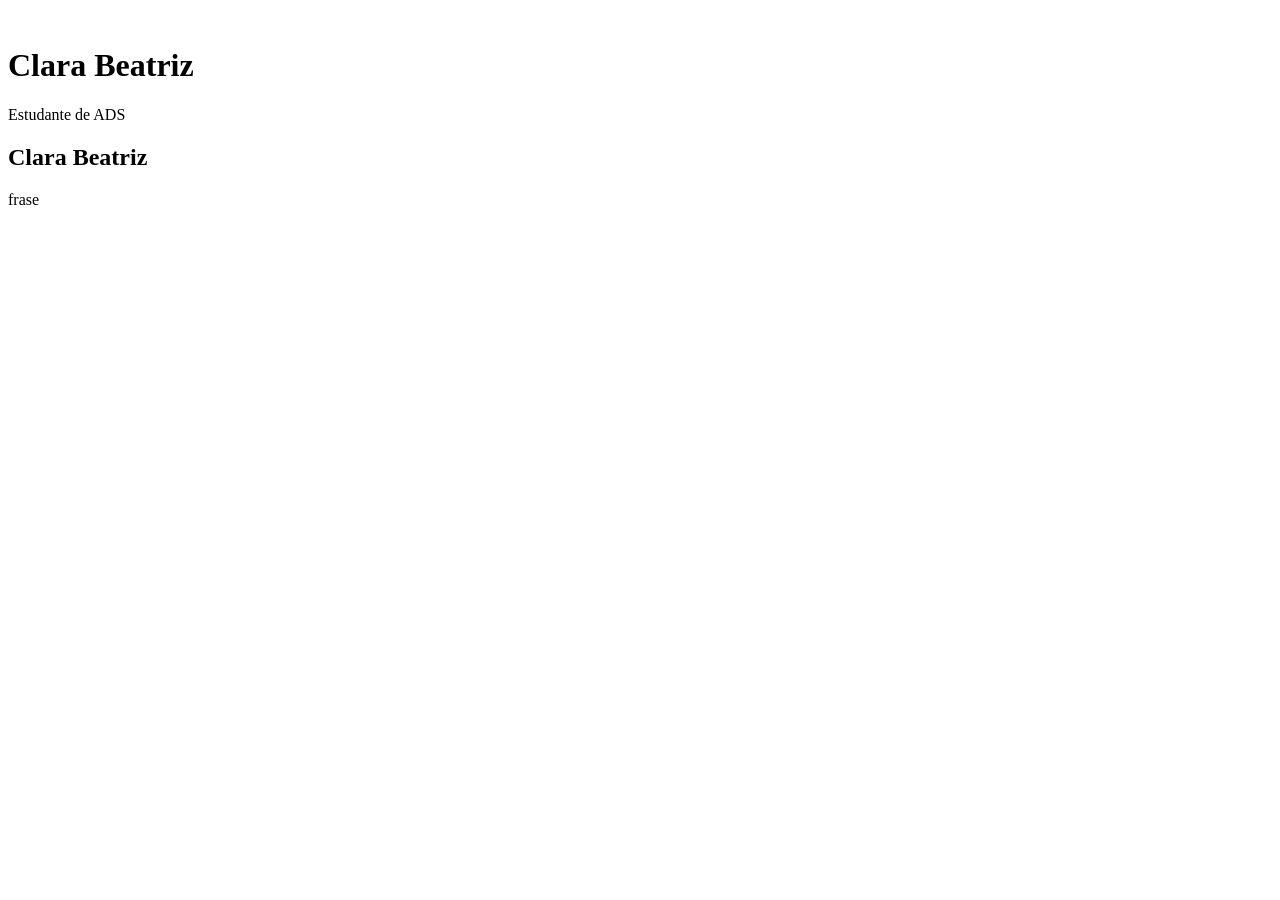
==== index.html @ 20f6e223 "First" ====
<!DOCTYPE html>
<html lang="pt-br">
<head>
    <meta charset="UTF-8">
    <meta name="viewport" content="width=device-width, initial-scale=1.0">
    <title>Clara Beatriz</title>
    <link rel="stylesheet" href="style.css">
</head>
<body>
    <div class="cartao-container">
        <div class="cartao">
            <div class="frente">
                <img src="" alt="">
                <h1>Clara Beatriz</h1>
                <p>Estudante de ADS</p>
            </div>
            <div class="verso">
                <h2>Clara Beatriz</h2>
                <p>frase</p>
                <div class="redes">
                    <a href=""><i class="fa-brands fa-github"></i></a>
                    <a href=""><i class="fa-brands fa-linkedin"></i></a>
                    <a href=""><i class="fa-brands fa-instagram"></i></a>
                </div>
            </div>
        </div>
    </div>
</body>
</html>
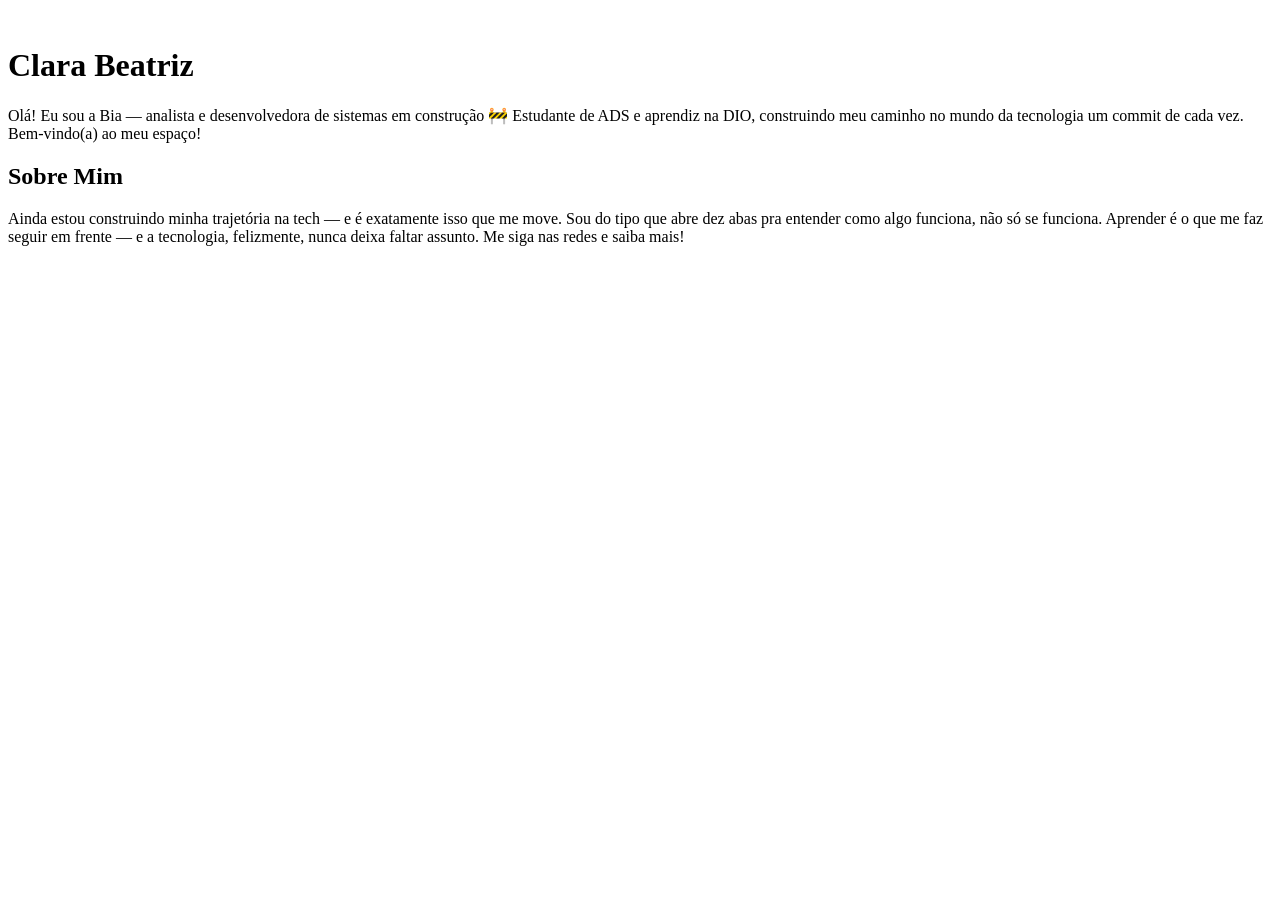
==== commit 17a3fcdc: "one more" ====
--- a/index.html
+++ b/index.html
@@ -12,15 +12,18 @@
             <div class="frente">
                 <img src="" alt="">
                 <h1>Clara Beatriz</h1>
-                <p>Estudante de ADS</p>
+                <p>Olá! Eu sou a Bia — analista e desenvolvedora de sistemas em construção 🚧
+Estudante de ADS e aprendiz na DIO, construindo meu caminho no mundo da tecnologia um commit de cada vez. Bem-vindo(a) ao meu espaço! </p>
             </div>
-            <div class="verso">
-                <h2>Clara Beatriz</h2>
-                <p>frase</p>
+            <div class="verso"> 
+                <h2>Sobre Mim</h2>
+                <p>Ainda estou construindo minha trajetória na tech — e é exatamente isso que me move. Sou do tipo que abre dez abas pra entender como algo funciona, não só se funciona.
+Aprender é o que me faz seguir em frente — e a tecnologia, felizmente, nunca deixa faltar assunto.
+Me siga nas redes e saiba mais!</p>
                 <div class="redes">
-                    <a href=""><i class="fa-brands fa-github"></i></a>
-                    <a href=""><i class="fa-brands fa-linkedin"></i></a>
-                    <a href=""><i class="fa-brands fa-instagram"></i></a>
+                    <a href="https://github.com/cbtrix"><i class="fa-brands fa-github"></i></a>
+                    <a href="www.linkedin.com/in/cbtrix-barbosa"><i class="fa-brands fa-linkedin"></i></a>
+                    <a href="https://www.instagram.com/c.trixb/"><i class="fa-brands fa-instagram"></i></a>
                 </div>
             </div>
         </div>
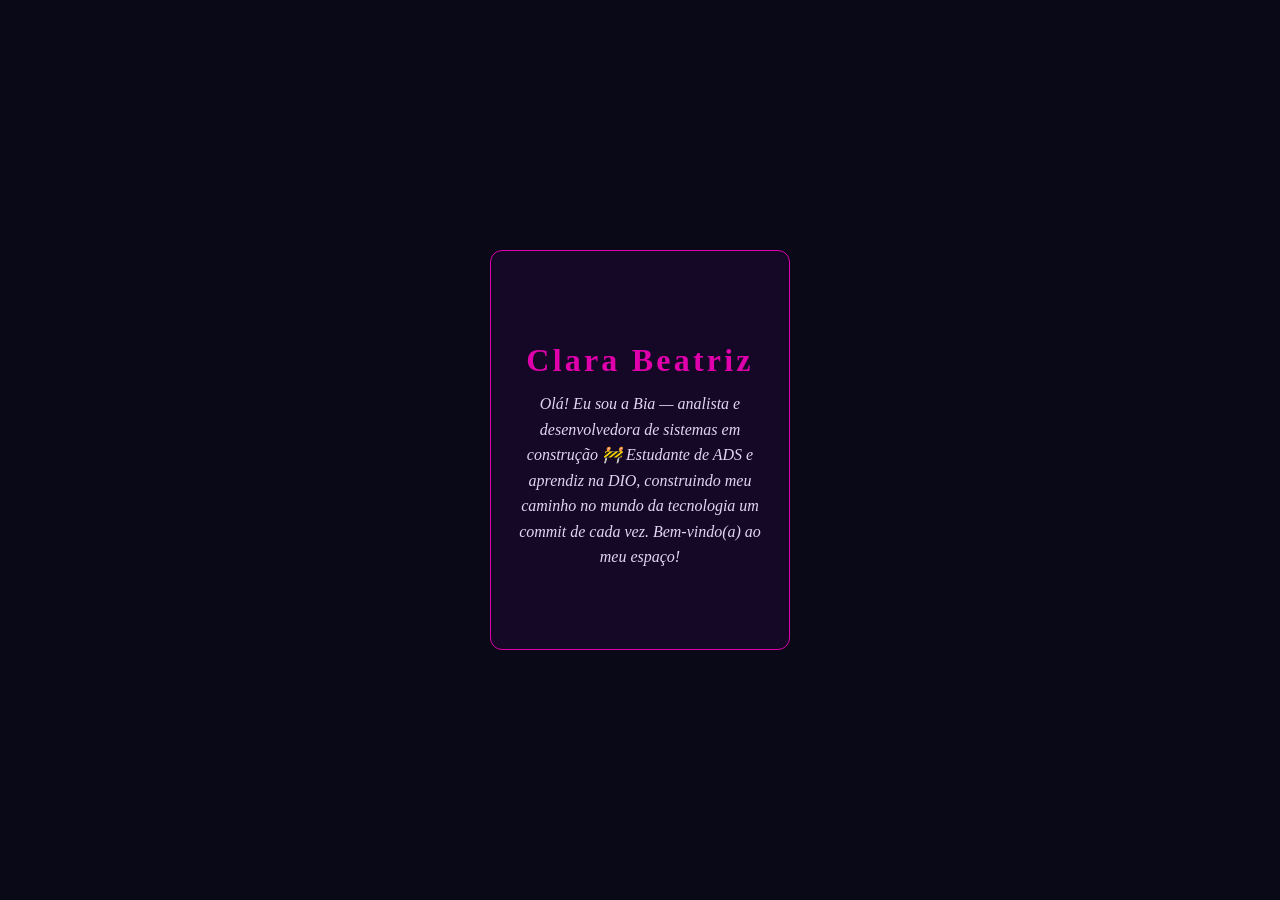
==== commit b45d86e2: "CommitTwo" ====
--- a/index.html
+++ b/index.html
@@ -5,6 +5,7 @@
     <meta name="viewport" content="width=device-width, initial-scale=1.0">
     <title>Clara Beatriz</title>
     <link rel="stylesheet" href="style.css">
+    <link rel="stylesheet" href="https://cdnjs.cloudflare.com/ajax/libs/font-awesome/6.5.0/css/all.min.css">
 </head>
 <body>
     <div class="cartao-container">
--- a/style.css
+++ b/style.css
@@ -0,0 +1,76 @@
+* {
+    margin: 0;
+    padding: 0;
+    box-sizing: border-box;
+}
+body {
+    background-color: #090917;
+    display: flex;
+    justify-content: center;
+    align-items: center;
+    height: 100vh;
+    color: rgb(209, 238, 241);
+}
+.cartao-container {
+  width: 300px;
+  height: 400px;
+  perspective: 1000px;
+}
+.cartao {
+  width: 100%;
+  height: 100%;
+  position: relative;
+  transform-style: preserve-3d;   
+  transition: transform 0.6s;
+}
+.cartao-container:hover .cartao {
+  transform: rotateY(180deg);
+}
+.frente, .verso {
+    position: absolute;
+    width: 100%;
+    height: 100%;
+    border-radius: 12px;
+    backface-visibility: hidden;
+    display: flex;
+    flex-direction: column;
+    justify-content: center;
+    align-items: center;
+    gap: 12px;
+    padding: 24px;
+}
+.frente {
+    background-color: #150826;
+    border: 1px solid rgb(223, 0, 171);
+}
+.verso {
+    background-color: #150826;
+    border: 1px solid rgb(223, 0, 171);
+    transform: rotateY(180deg);
+}
+.frente h1, .verso h2 {
+  font-family: 'Cinzel', serif;
+  color: rgb(223, 0, 171);
+  letter-spacing: 0.1em;
+}
+.frente p, .verso p {
+  font-family: 'Cormorant Garamond', serif;
+  font-style: italic;
+  color: #e0d5f5;
+  text-align: center;
+  line-height: 1.6;
+  font-size: 1rem;
+}
+.redes {
+  display: flex;
+  gap: 20px;
+  margin-top: 10px;
+}
+.redes a {
+  color: rgb(141, 0, 129);
+  font-size: 1.4rem;
+  transition: transform 0.2s;
+}
+.redes a:hover {
+  transform: scale(1.3);
+}
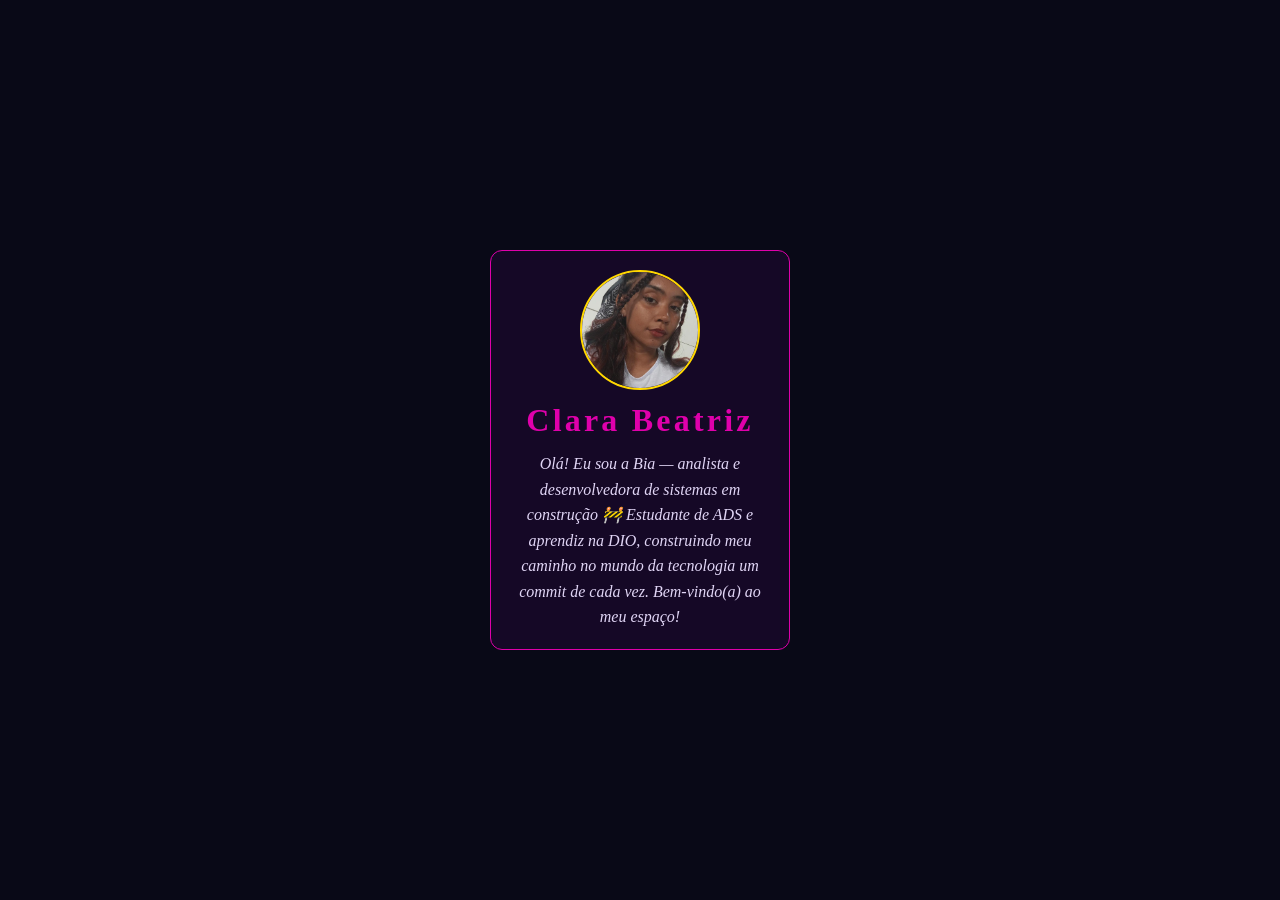
==== commit 2e8356ce: "End Commit" ====
--- a/index.html
+++ b/index.html
@@ -11,7 +11,7 @@
     <div class="cartao-container">
         <div class="cartao">
             <div class="frente">
-                <img src="" alt="">
+                <img src="fotoCB.jpeg" alt="fotoCB" class="foto">
                 <h1>Clara Beatriz</h1>
                 <p>Olá! Eu sou a Bia — analista e desenvolvedora de sistemas em construção 🚧
 Estudante de ADS e aprendiz na DIO, construindo meu caminho no mundo da tecnologia um commit de cada vez. Bem-vindo(a) ao meu espaço! </p>
--- a/style.css
+++ b/style.css
@@ -73,4 +73,26 @@
 }
 .redes a:hover {
   transform: scale(1.3);
+}
+.foto {
+  width: 120px;
+  height: 120px;
+  border-radius: 50%;
+  object-fit: cover;
+  border: 2px solid gold;
+}
+@keyframes surgir {
+  from { opacity: 0; transform: translateY(30px); }
+  to   { opacity: 1; transform: translateY(0); }
+}
+
+.cartao-container {
+  animation: surgir 0.8s ease;
+}
+.foto {
+  width: 120px;
+  height: 120px;
+  border-radius: 50%;
+  object-fit: cover;
+  border: 2px solid gold;
 }
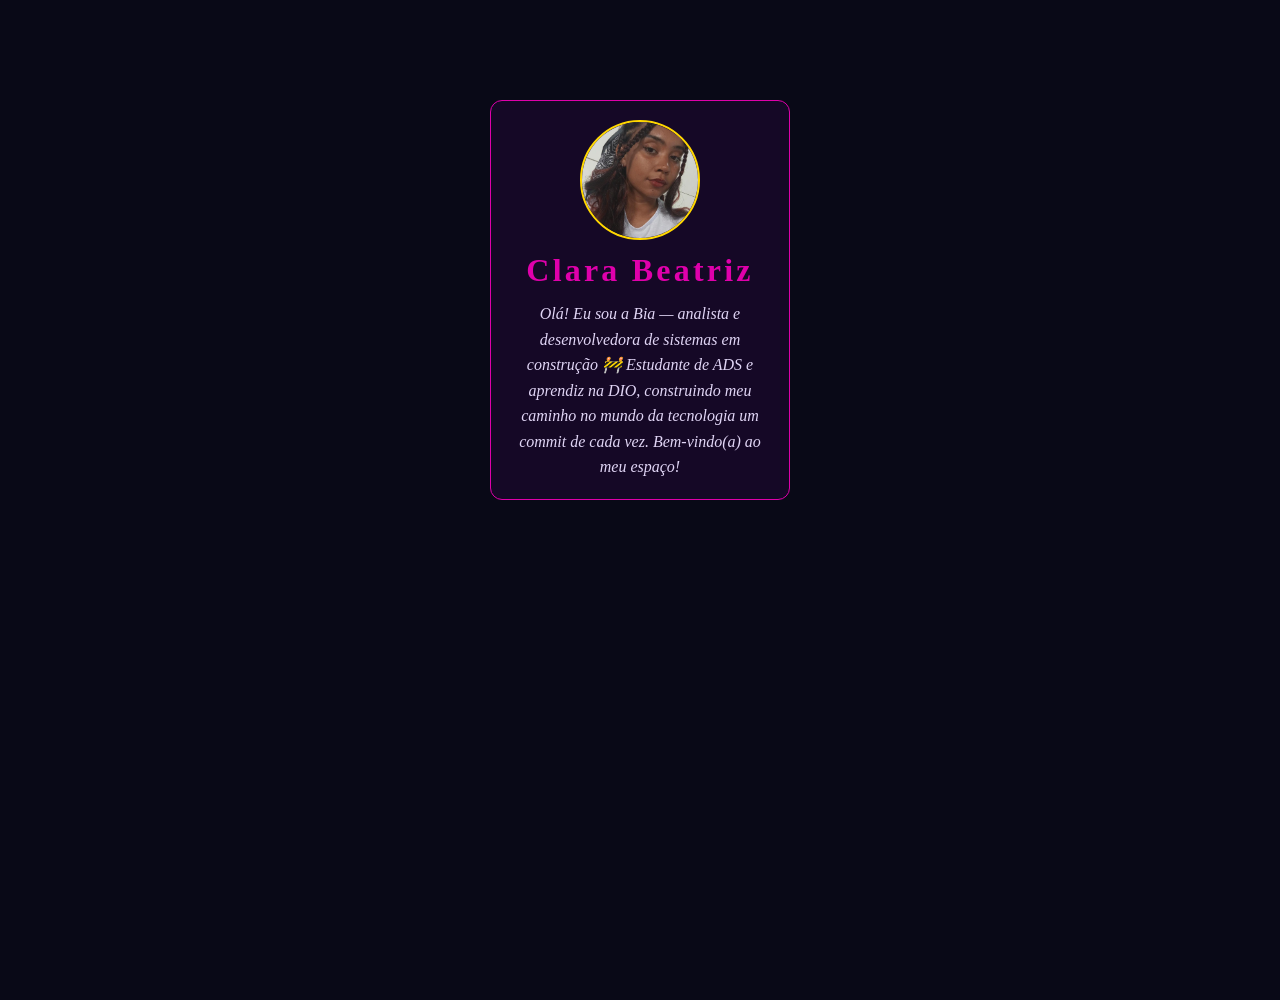
==== commit 003713f3: "Ultimo Commit" ====
--- a/index.html
+++ b/index.html
@@ -23,9 +23,10 @@
 Me siga nas redes e saiba mais!</p>
                 <div class="redes">
                     <a href="https://github.com/cbtrix"><i class="fa-brands fa-github"></i></a>
-                    <a href="www.linkedin.com/in/cbtrix-barbosa"><i class="fa-brands fa-linkedin"></i></a>
+                    <a href="https://www.linkedin.com/in/cbtrix-barbosa/"><i class="fa-brands fa-linkedin"></i></a>
                     <a href="https://www.instagram.com/c.trixb/"><i class="fa-brands fa-instagram"></i></a>
                 </div>
+                <a href="projetos.html" class="botao-projetos">Meus Projetos</a>
             </div>
         </div>
     </div>
--- a/style.css
+++ b/style.css
@@ -1,98 +1,221 @@
-* {
-    margin: 0;
-    padding: 0;
-    box-sizing: border-box;
-}
-body {
-    background-color: #090917;
-    display: flex;
-    justify-content: center;
-    align-items: center;
-    height: 100vh;
-    color: rgb(209, 238, 241);
-}
-.cartao-container {
-  width: 300px;
-  height: 400px;
-  perspective: 1000px;
-}
-.cartao {
-  width: 100%;
-  height: 100%;
-  position: relative;
-  transform-style: preserve-3d;   
-  transition: transform 0.6s;
-}
-.cartao-container:hover .cartao {
-  transform: rotateY(180deg);
-}
-.frente, .verso {
-    position: absolute;
-    width: 100%;
-    height: 100%;
-    border-radius: 12px;
-    backface-visibility: hidden;
-    display: flex;
-    flex-direction: column;
-    justify-content: center;
-    align-items: center;
-    gap: 12px;
-    padding: 24px;
-}
-.frente {
-    background-color: #150826;
-    border: 1px solid rgb(223, 0, 171);
-}
-.verso {
-    background-color: #150826;
-    border: 1px solid rgb(223, 0, 171);
-    transform: rotateY(180deg);
-}
-.frente h1, .verso h2 {
-  font-family: 'Cinzel', serif;
-  color: rgb(223, 0, 171);
-  letter-spacing: 0.1em;
-}
-.frente p, .verso p {
-  font-family: 'Cormorant Garamond', serif;
-  font-style: italic;
-  color: #e0d5f5;
-  text-align: center;
-  line-height: 1.6;
-  font-size: 1rem;
-}
-.redes {
-  display: flex;
-  gap: 20px;
-  margin-top: 10px;
-}
-.redes a {
-  color: rgb(141, 0, 129);
-  font-size: 1.4rem;
-  transition: transform 0.2s;
-}
-.redes a:hover {
-  transform: scale(1.3);
-}
-.foto {
-  width: 120px;
-  height: 120px;
-  border-radius: 50%;
-  object-fit: cover;
-  border: 2px solid gold;
-}
-@keyframes surgir {
-  from { opacity: 0; transform: translateY(30px); }
-  to   { opacity: 1; transform: translateY(0); }
-}
-
-.cartao-container {
-  animation: surgir 0.8s ease;
-}
-.foto {
-  width: 120px;
-  height: 120px;
-  border-radius: 50%;
-  object-fit: cover;
-  border: 2px solid gold;
+*{
+margin:0;
+padding:0;
+box-sizing:border-box;
+}
+
+body{
+background-color:#090917;
+color:rgb(209,238,241);
+min-height:100vh;
+font-family:sans-serif;
+}
+
+/* ---------- CARTÃO ---------- */
+
+.cartao-container{
+width:300px;
+height:400px;
+perspective:1000px;
+animation:surgir 0.8s ease;
+margin:auto;
+margin-top:100px;
+}
+
+.cartao{
+width:100%;
+height:100%;
+position:relative;
+transform-style:preserve-3d;
+transition:transform 0.6s;
+}
+
+.cartao-container:hover .cartao{
+transform:rotateY(180deg);
+}
+
+.frente, .verso{
+position:absolute;
+width:100%;
+height:100%;
+border-radius:12px;
+backface-visibility:hidden;
+display:flex;
+flex-direction:column;
+justify-content:center;
+align-items:center;
+gap:12px;
+padding:24px;
+background-color:#150826;
+border:1px solid rgb(223,0,171);
+}
+
+.verso{
+transform:rotateY(180deg);
+}
+
+.frente h1, .verso h2{
+font-family:'Cinzel',serif;
+color:rgb(223,0,171);
+letter-spacing:0.1em;
+}
+
+.frente p, .verso p{
+font-family:'Cormorant Garamond',serif;
+font-style:italic;
+color:#e0d5f5;
+text-align:center;
+line-height:1.6;
+font-size:1rem;
+}
+
+/* ---------- FOTO ---------- */
+
+.foto{
+width:120px;
+height:120px;
+border-radius:50%;
+object-fit:cover;
+border:2px solid gold;
+}
+
+/* ---------- REDES ---------- */
+
+.redes{
+display:flex;
+gap:20px;
+margin-top:10px;
+}
+
+.redes a{
+color:rgb(141,0,129);
+font-size:1.4rem;
+transition:transform 0.2s;
+}
+
+.redes a:hover{
+transform:scale(1.3);
+}
+
+/* ---------- ANIMAÇÃO ---------- */
+
+@keyframes surgir{
+from{opacity:0; transform:translateY(30px);}
+to{opacity:1; transform:translateY(0);}
+}
+
+/* ---------- PROJETOS ---------- */
+
+.projetos-wrapper{
+max-width:1000px;
+margin:auto;
+text-align:center;
+padding-top:80px;
+}
+
+.container-de-cards{
+display:grid;
+grid-template-columns:repeat(3,1fr);
+gap:25px;
+padding:40px;
+}
+
+/* ---------- CARD ---------- */
+
+.card{
+background-color:#150826;
+border:1px solid rgb(223,0,171);
+border-radius:12px;
+padding:16px;
+text-align:center;
+transition:transform 0.3s, box-shadow 0.3s;
+}
+
+.card:hover{
+transform:translateY(-5px);
+box-shadow:0 4px 15px rgba(223,0,171,0.5);
+}
+
+.card img{
+width:100%;
+height:150px;
+object-fit:cover;
+border-radius:8px;
+margin-bottom:10px;
+}
+
+.card h3{
+color:rgb(223,0,171);
+margin-bottom:8px;
+}
+
+.card p{
+color:#b895f9;
+font-size:0.9rem;
+margin-bottom:10px;
+}
+
+.card a{
+display:inline-block;
+padding:6px 12px;
+border:1px solid rgb(223,0,171);
+border-radius:6px;
+color:#b895f9;
+text-decoration:none;
+transition:background 0.3s, color 0.3s;
+}
+
+.card:hover{
+transform:translateY(-8px) scale(1.02);
+box-shadow:0 0 10px rgba(223,0,171,0.6),
+           0 0 25px rgba(223,0,171,0.4);
+}
+
+/* ---------- BOTÃO ---------- */
+
+.voltar{
+display:flex;
+justify-content:center;
+margin-top:30px;
+}
+
+.botao-projetos{
+display:inline-block;
+padding:10px 20px;
+background-color:rgb(209,2,160);
+color:#dea8c9;
+border-radius:8px;
+text-decoration:none;
+font-weight:bold;
+transition:background 0.3s, transform 0.3s;
+}
+
+.botao-projetos:hover{
+background-color:#e06aff;
+transform:translateY(-2px);
+}
+@media (max-width: 900px) {
+  .container-de-cards{
+    grid-template-columns: repeat(2,1fr);
+  }
+}
+
+@media (max-width: 600px) {
+  .container-de-cards{
+    grid-template-columns: 1fr;
+  }
+}
+.card{
+animation: subir 0.6s ease;
+}
+
+@keyframes subir{
+from{
+opacity:0;
+transform:translateY(40px);
+}
+to{
+opacity:1;
+transform:translateY(0);
+}
 }
